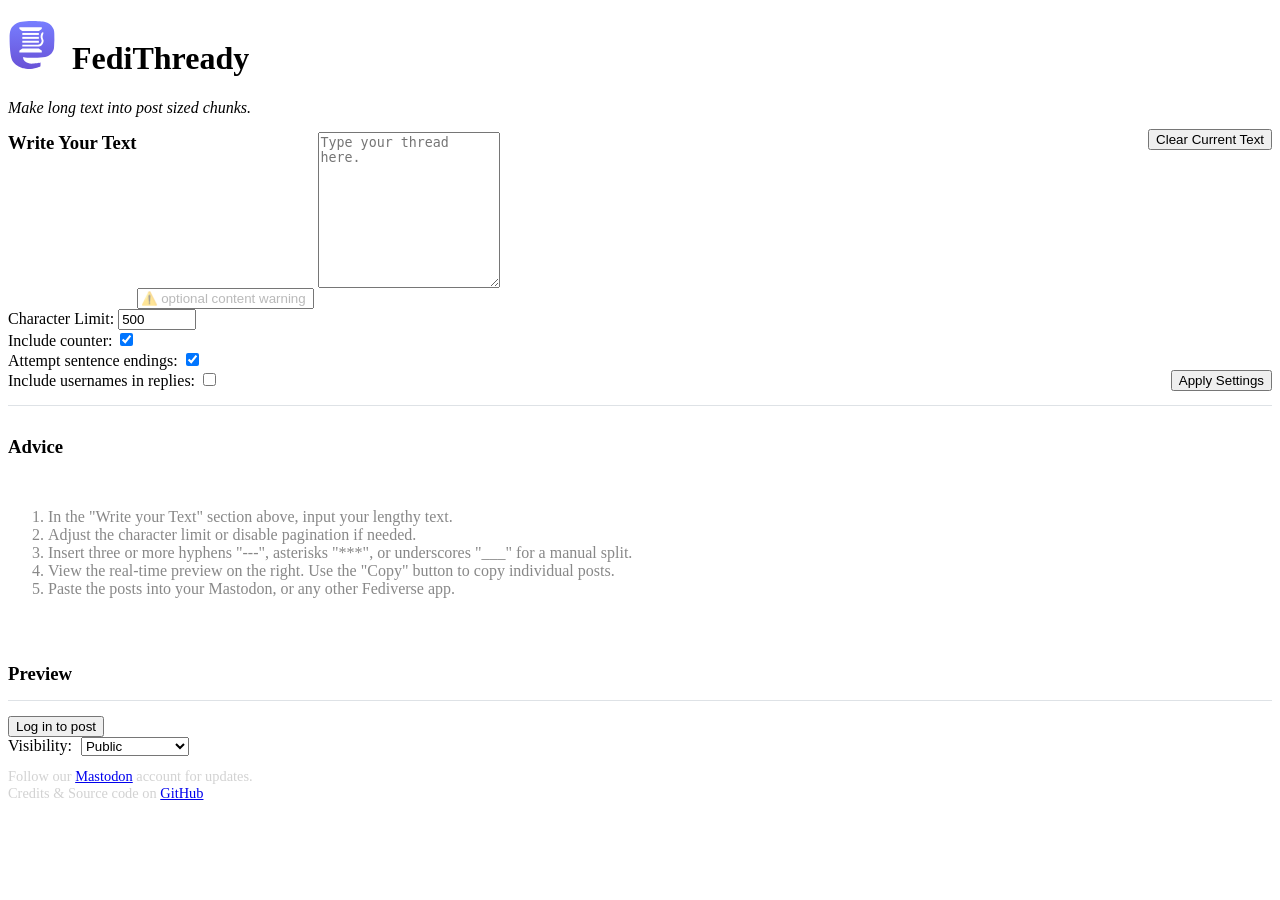
==== index.html @ 682d4951 "[add] added link to our mastodon account in the footer Code Sections: html" ====
<!DOCTYPE html>
<html lang="en">
<head>
    <meta charset="UTF-8">
    <meta http-equiv="X-UA-Compatible" content="IE=edge">
    <meta name="viewport" content="width=device-width, initial-scale=1.0">
    <link rel="apple-touch-icon" href="fedithready-favicon.png">
    <link rel="icon" href="fedithready-favicon.png" type="image/x-icon">
    <meta property="og:image" content="images/social_preview.png">
    <title>FediThready</title>

    <!-- Bootstrap CSS -->
    <link href="css/bootstrap.min.css" rel="stylesheet">

    <!-- Custom CSS -->
    <link rel="stylesheet" href="css/styles.css">
</head>
<body>

<div class="container mt-3">
    <div class="header">
        <h1 class="display-4"><img id="header-icon" src="fedithready-icon.svg" aria-hidden="true"  />FediThready</h1>
        <span class="subheading">Make long text into post sized chunks.</span>
    </div>

    <div class="row">
        <div class="col-md-6">

            <h3 style="display: inline-block; float: left;">Write Your Text</h3>
            <button id="clearText"
                    class="btn btn-warning btn-copy-style"
                    style="float: right; display: inline-block; position: relative; top: 0.75rem;"
                    aria-controls="inputText">Clear Current Text</button>

            <input type="text"
                   id="contentWarning"
                   class="form-control mb-2"
                   placeholder="⚠️ optional content warning">

            <textarea id="inputText"
                      class="form-control"
                      placeholder="Type your thread here."
                      rows="10"></textarea>

            <div class="settings mt-3 d-flex justify-content-between">
                <div style="width: 100%">
                    <label for="charLimit">Character Limit</label>:
                    <input type="number" id="charLimit" value="500" min="1">

                    <br />
                    <label for="paginationCheckbox">Include counter</label>:
                    <input type="checkbox" id="paginationCheckbox" checked>

                    <br /><label for="sentenceEndingsCheckbox">Attempt sentence endings</label>:
                    <input type="checkbox" id="sentenceEndingsCheckbox" checked>

                    <br /><label for="includeUsernamesCheckbox">Include usernames in replies</label>:
                    <input type="checkbox" id="includeUsernamesCheckbox">

                    <button id="applyLimit" class="btn btn-primary btn-copy-style" style="float: right;">Apply Settings</button>
            </div>

    </div>

            <div class="mastodon-controls mt-3">
                <button id="logoutButton" class="btn btn-outline-secondary" style="display: none;">Disconnect</button>
            </div>


            <!-- Advice section -->

            <div class="advice">
                <h3>Advice</h3>
                <ol>
                    <li>In the "Write your Text" section above, input your lengthy text.</li>
                    <li>Adjust the character limit or disable pagination if needed.</li>
                    <li>Insert three or more hyphens "---", asterisks "***", or underscores "___" for a manual split.</li>
                    <li>View the real-time preview on the right. Use the "Copy" button to copy individual posts.</li>
                    <li>Paste the posts into your Mastodon, or any other Fediverse app.</li>
                </ol>
            </div>
        </div>

        <div class="col-md-6 line-limited" id="scrollingPreview">
            <h3>Preview</h3>
            <div class="mastodon-controls mb-2">
                <button id="mastodonButton" class="btn btn-success">Log in to post</button>
                <button id="logoutButton" class="btn btn-outline-secondary" style="display: none;">Disconnect</button>
                <div id="postStatus" class="post-status-message" style="display: none;"></div>
            </div>

            <div class="visibility-selector mb-2">
                <label for="visibilitySelect">Visibility:</label>
                <select id="visibilitySelect" class="form-control d-inline-block" style="width: auto; margin-left: 5px;">
                    <option value="public" selected>Public</option>
                    <option value="unlisted">Unlisted</option>
                    <option value="private">Followers only</option>
                    <option value="direct">Direct</option>
                </select>
            </div>

            <div class="accordion mb-2" id="replyToSection" style="display: none;">
                <div class="accordion-item">
                    <h2 class="accordion-header" id="replyToHeader">
                        <button class="accordion-button collapsed" type="button" data-toggle="collapse"
                                data-target="#replyToCollapse" aria-expanded="false" aria-controls="replyToCollapse">
                            Reply to post…
                        </button>
                    </h2>
                    <div id="replyToCollapse" class="accordion-collapse collapse" aria-labelledby="replyToHeader" data-parent="#replyToSection">
                        <div class="accordion-body">
                            <div class="input-group">
                                <input type="text" id="replyToUrl" class="form-control"
                                       placeholder="https://mastodon.social/@user/123456789">
                                <div class="input-group-append">
                                    <button class="btn btn-outline-secondary" type="button"
                                            id="clearReplyTo" title="Clear">&times;</button>
                                </div>
                            </div>
                            <small id="replyToStatus" class="form-text"></small>
                            <div class="quote-post-option mt-2">
                                <label for="quotePostCheckbox">
                                    <input type="checkbox" id="quotePostCheckbox" disabled>
                                    Quote this post instead of replying
                                </label>
                                <div id="quotePostWarning" class="quote-warning" style="display: none;"></div>
                            </div>
                            <div id="replyToPreview" class="reply-to-preview" style="display: none;">
                                <div class="preview-header">
                                    <strong id="replyToLabel">Replying to:</strong>
                                    <span id="replyToAuthor"></span>
                                </div>
                                <div id="replyToContent" class="preview-content"></div>
                            </div>
                        </div>
                    </div>
                </div>
            </div>

            <div id="previewArea"></div>
        </div>
    </div>
</div>




<!-- Error Modal -->
<div id="errorModal" class="modal-overlay" style="display: none;">
    <div class="modal-content">
        <span class="modal-close">&times;</span>
        <h3>Unable to Post</h3>
        <p id="errorModalMessage"></p>
        <button id="errorModalCloseBtn" class="btn btn-primary mt-3">Understood…</button>
    </div>
</div>

<!-- Login Modal -->
<div id="loginModal" class="modal-overlay" style="display: none;">
    <div class="modal-content">
        <span class="modal-close">&times;</span>
        <h3>Connect to Mastodon</h3>

        <!-- File protocol error -->
        <div id="fileProtocolError" style="display: none;">
            <p class="status-error">For security reasons, posting to Mastodon requires loading FediThready from a web server.</p>
            <p>Visit <a href="https://fedithready.app" target="_blank"><strong>fedithready.app</strong></a> to use the posting feature.</p>
            <p class="text-muted small">Without one, you can still use FediThready to split text and paste into Mastodon.</p>
        </div>

        <!-- Enter instance -->
        <div id="instanceStep">
            <p>Enter your Mastodon instance domain:</p>
            <input type="text" id="instanceInput" class="form-control" placeholder="mastodon.social">
            <button id="authorizeBtn" class="btn btn-primary mt-3">Authorize</button>
        </div>

        <div id="modalError" class="modal-error" style="display: none;"></div>
    </div>
</div>

<!-- Reply URL Conflict Modal -->
<div id="replyUrlConflictModal" class="modal-overlay" style="display: none;">
    <div class="modal-content">
        <span class="modal-close">&times;</span>
        <h3>Reply URL Conflict</h3>
        <p>You were already working on a reply to another post. What would you like to do?</p>
        <div class="d-flex flex-column">
            <button id="replyUrlKeepTextBtn" class="btn btn-primary mb-2">Keep my text, change the reply-to URL</button>
            <button id="replyUrlClearAllBtn" class="btn btn-warning mb-2">Clear everything and start fresh</button>
            <button id="replyUrlCancelBtn" class="btn btn-secondary">Do nothing</button>
        </div>
    </div>
</div>

<footer class="footer text-center py-4 mt-5">
    <div class="container">
        Follow our
        <a rel="me" href="https://corporaterunaways.social/@fedithready">Mastodon</a>
        account for updates.
        <br />
        Credits &amp; Source code on
        <a href="https://github.com/masukomi/fedithready" target="_blank">GitHub</a>
    </div>
</footer>

<!-- jQuery and Bootstrap JS -->
<script src="js/jquery-3.5.1.min.js"></script>
<script src="js/bootstrap.bundle.min.js"></script>

<!-- Mastodon API -->
<script src="js/mastodon-api.js"></script>

<!-- Custom JS -->
<script src="js/script.js"></script>

</body>
</html>
---- css/styles.css ----
#contentWarning::placeholder {
  opacity: 0.5;
}

.post-container {
  position: relative;
  margin-bottom: 50px;
}

.chunk-text {
  padding: 2.5em 0.75em 0.75em 0.75em;
  /* Add space at the top to ensure text does not overlap with char-count and btn-copy */
  color: #383d41;
  background-color: #ddd;
  border-color: #d6d8db;
}


.char-count {
  position: absolute;
  top: 4px;
  right: 10px;
  font-size: 0.9rem;
  color: #555;
}

.btn-copy {
  position: absolute;
  top: 4px !important;
  left: -1px !important;
  font-size: 0.9rem;
  background-color: #007bff;
  color: #fff;
  border: none;
  cursor: pointer;
  padding: 5px 10px;
  border-radius: 3px;
  box-shadow: 1px 1px 5px rgba(0,0,0,0.1);
}

.btn-copy:hover {
  background-color: #0056b3;
}

.btn-copy.copied {
  background-color: #28a745; /* Bootstrap green color */
  border-color: #28a745;
}

h3, textarea {  /* Assuming your headlines are h3 elements */
  margin-bottom: 15px;  /* Adjust the value as needed */
  margin-top: 15px;  /* Adjust the value as needed */
}

ol {  /* Assuming your headlines are h2 elements */
  margin-top: 50px;  /* Adjust the value as needed */
  margin-bottom: 50px;  /* Adjust the value as needed */
  color: #888;
}

#previewArea a {
  color: #007bff; /* Bootstrap's default link color */
  text-decoration: underline;
}

#charLimit {
  width: 70px;
  margin-right: 10px !important;
}

.content-warning-display {
  background-color: #f8d7da;
  padding: 0.25em;
  border-radius: 0.2em;
}
.btn-secondary {
  margin-top: -5px;
  left: 0;
  font-size: 0.9rem;
  background-color: #007bff;
  color: #fff;
  border: none;
  cursor: pointer;
  padding: 5px 10px;
  border-radius: 3px;
  box-shadow: 1px 1px 5px rgba(0,0,0,0.1);
}

@keyframes fadeIn {
  from { opacity: 0; }
  to   { opacity: 1; }
}

.subheading {
  font-style: italic;
}
.subtitle {
  animation-name: fadeIn;
  animation-duration: 1s;
}

.jumbotron {
  padding-top: 10px !important;
  padding-bottom: 10px !important;
}

.btn-copy.copied {
  background-color: #28a745; /* Bootstrap green color */
  border-color: #28a745;
}

.footer {
  color: #d2d2d2;
  left: 0;
  bottom: 0;
  width: 100%;
  padding-top: 2px !important; /* reduce padding-top to half */
  padding-bottom: 2px !important; /* reduce padding-bottom to half */
  font-size: 0.9em;
}

.copied-post .chunk-text {
  background-color: #e6ffe6; /* This is a very light green tint */
}

.line-limited {
    overflow-y: scroll;
    max-height: 30rem;
}

.header {

}

#header-icon {
  height: 3rem;
  align: bottom;
  padding-right: 1rem;
}

label {
  user-select: none;
}

/* Modal Styles */
.modal-overlay {
  position: fixed;
  top: 0;
  left: 0;
  width: 100%;
  height: 100%;
  background-color: rgba(0, 0, 0, 0.5);
  display: flex;
  justify-content: center;
  align-items: center;
  z-index: 1000;
}

.modal-content {
  background-color: #fff;
  padding: 30px;
  border-radius: 8px;
  box-shadow: 0 4px 20px rgba(0, 0, 0, 0.3);
  max-width: 400px;
  width: 90%;
  position: relative;
}

.modal-content h3 {
  margin-top: 0;
  margin-bottom: 15px;
}

.modal-content p {
  margin-bottom: 10px;
  color: #666;
}

.modal-close {
  position: absolute;
  top: 10px;
  right: 15px;
  font-size: 24px;
  cursor: pointer;
  color: #888;
  line-height: 1;
}

.modal-close:hover {
  color: #333;
}

.modal-error {
  color: #dc3545;
  margin-top: 10px;
  font-size: 0.9rem;
}

#fileProtocolError {
  text-align: left;
}

#fileProtocolError a {
  color: #007bff;
}

/* Mastodon Controls */
.mastodon-controls {
  margin-top: 15px;
  padding-top: 15px;
  border-top: 1px solid #dee2e6;
}

.mastodon-controls button {
  margin-right: 10px;
}

/* Post Status Message */
.post-status-message {
  display: inline-block;
  margin-left: 10px;
  padding: 5px 10px;
  border-radius: 4px;
  font-size: 0.9rem;
}

.status-success {
  color: #155724;
  background-color: #d4edda;
  border: 1px solid #c3e6cb;
}

#errorModalMessage,
.status-error {
  color: #721c24;
  background-color: #f8d7da;
  border: 1px solid #f5c6cb;
}
#errorModalMessage,
p.status-error {
  padding: 0.3em;
}

/* Visibility Selector */
.visibility-selector {
  margin-bottom: 10px;
}

.visibility-selector label {
  font-weight: 500;
}

/* Reply-to Section (Accordion) */
#replyToSection {
  margin-top: 10px;
}

#replyToSection .accordion-item {
  border: 1px solid rgba(0, 0, 0, 0.125);
  border-radius: 0.25rem;
}

#replyToSection .accordion-header {
  margin-bottom: 0;
}

#replyToSection .accordion-button {
  position: relative;
  display: flex;
  align-items: center;
  width: 100%;
  padding: 0.75rem 1rem;
  font-size: 1rem;
  font-weight: 500;
  color: #495057;
  text-align: left;
  background-color: #f8f9fa;
  border: 0;
  border-radius: 0;
  overflow-anchor: none;
  transition: color 0.15s ease-in-out, background-color 0.15s ease-in-out, box-shadow 0.15s ease-in-out;
}

#replyToSection .accordion-button:not(.collapsed) {
  color: #0c63e4;
  background-color: #e7f1ff;
}

#replyToSection .accordion-button:focus {
  outline: 0;
  box-shadow: 0 0 0 0.2rem rgba(0, 123, 255, 0.25);
}

#replyToSection .accordion-button::after {
  flex-shrink: 0;
  width: 1.25rem;
  height: 1.25rem;
  margin-left: auto;
  content: "";
  background-image: url("data:image/svg+xml,%3csvg xmlns='http://www.w3.org/2000/svg' viewBox='0 0 16 16' fill='%23212529'%3e%3cpath fill-rule='evenodd' d='M1.646 4.646a.5.5 0 0 1 .708 0L8 10.293l5.646-5.647a.5.5 0 0 1 .708.708l-6 6a.5.5 0 0 1-.708 0l-6-6a.5.5 0 0 1 0-.708z'/%3e%3c/svg%3e");
  background-repeat: no-repeat;
  background-size: 1.25rem;
  transition: transform 0.2s ease-in-out;
}

#replyToSection .accordion-button:not(.collapsed)::after {
  transform: rotate(-180deg);
}

#replyToSection .accordion-collapse {
  border-top: 0;
}

#replyToSection .accordion-body {
  padding: 1rem;
}

#replyToSection .input-group {
  margin-bottom: 5px;
}

#replyToSection #clearReplyTo {
  border-color: #ced4da;
}

#replyToStatus {
  font-size: 0.85rem;
}

#replyToStatus.status-error {
  color: #dc3545;
  background-color: transparent;
  border: none;
}

#replyToStatus.status-info {
  color: #6c757d;
}

.reply-to-preview {
  margin-top: 8px;
  padding: 10px;
  background: #e9ecef;
  border-radius: 4px;
  border-left: 3px solid #6c757d;
  font-size: 0.9em;
}

.reply-to-preview .preview-header {
  margin-bottom: 5px;
  color: #495057;
}

.reply-to-preview .preview-content {
  color: #212529;
  max-height: 150px;
  overflow-y: auto;
}

/* Quote Post Option */
.quote-post-option {
  margin-top: 10px;
}

.quote-post-option label {
  display: flex;
  align-items: center;
  gap: 0.5em;
  cursor: pointer;
  color: #495057;
}

.quote-post-option input[type="checkbox"]:disabled + span,
.quote-post-option label:has(input:disabled) {
  color: #adb5bd;
  cursor: not-allowed;
}

#quotePostCheckbox:disabled {
  cursor: not-allowed;
}

.quote-warning {
  margin-top: 8px;
  padding: 8px 12px;
  background-color: #fff3cd;
  border: 1px solid #ffc107;
  border-radius: 4px;
  color: #856404;
  font-size: 0.9em;
}
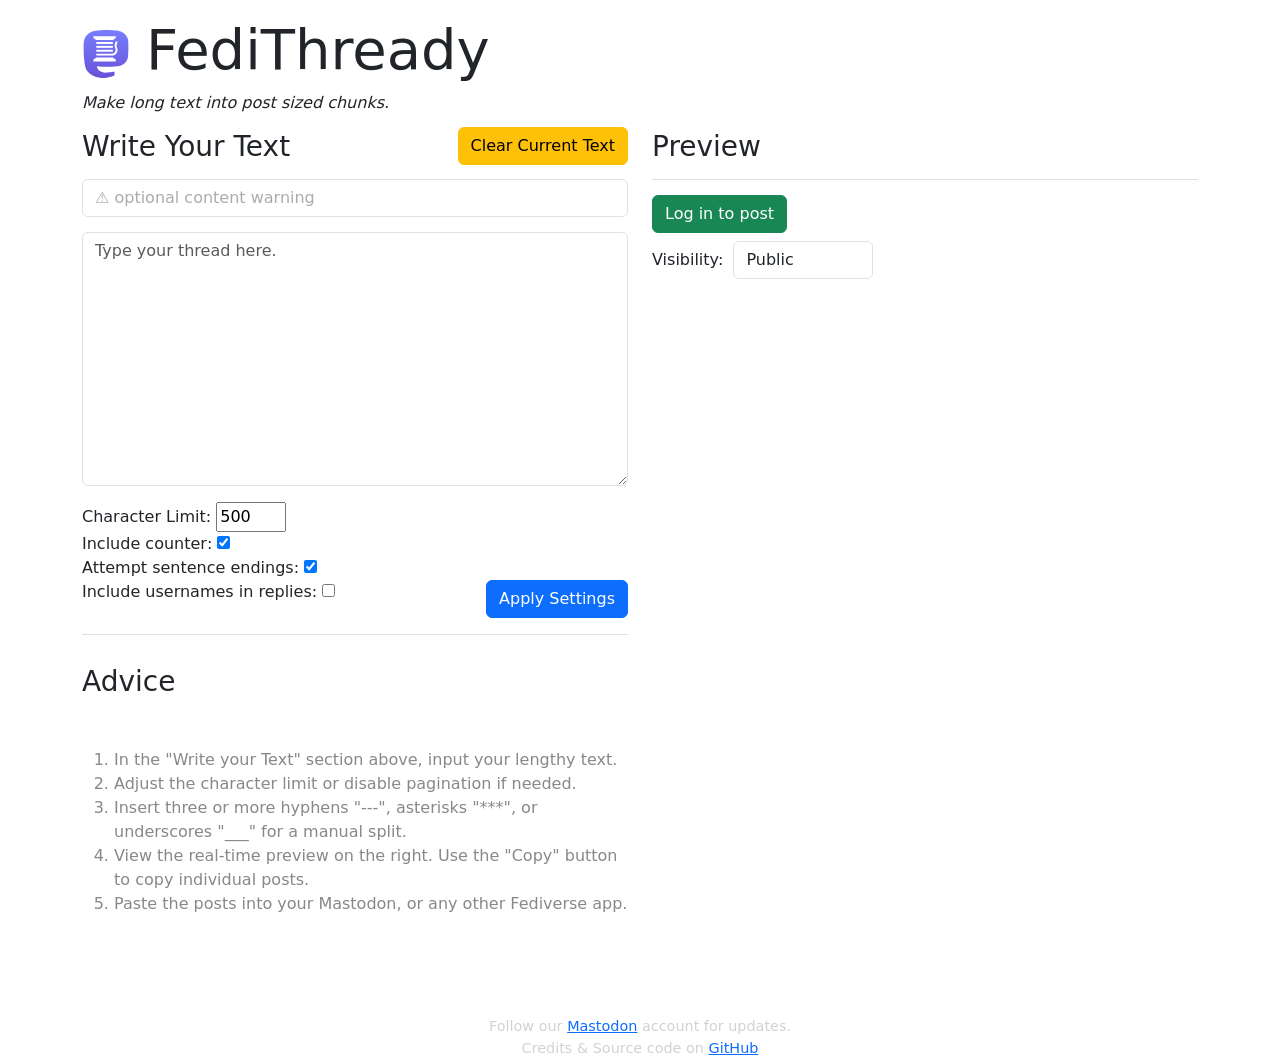
==== commit 093bd1c9: "[add] updated bootstrap to v5.3.8 Code Sections: js, css" ====
--- a/index.html
+++ b/index.html
@@ -130,7 +130,20 @@
                                     <strong id="replyToLabel">Replying to:</strong>
                                     <span id="replyToAuthor"></span>
                                 </div>
+                                <div id="replyToCW" class="content-warning-display" style="display: none;"></div>
                                 <div id="replyToContent" class="preview-content"></div>
+                                <div id="replyToCarousel" class="carousel slide" style="display: none;">
+                                    <div class="carousel-inner" id="replyToCarouselInner">
+                                    </div>
+                                    <button class="carousel-control-prev" type="button" data-bs-target="#replyToCarousel" data-bs-slide="prev">
+                                        <span class="carousel-control-prev-icon" aria-hidden="true"></span>
+                                        <span class="visually-hidden">Previous</span>
+                                    </button>
+                                    <button class="carousel-control-next" type="button" data-bs-target="#replyToCarousel" data-bs-slide="next">
+                                        <span class="carousel-control-next-icon" aria-hidden="true"></span>
+                                        <span class="visually-hidden">Next</span>
+                                    </button>
+                                </div>
                             </div>
                         </div>
                     </div>
--- a/css/styles.css
+++ b/css/styles.css
@@ -357,6 +357,12 @@
   overflow-y: auto;
 }
 
+.reply-to-preview .carousel {
+  margin-top: 8px;
+  border-radius: 4px;
+  overflow: hidden;
+}
+
 /* Quote Post Option */
 .quote-post-option {
   margin-top: 10px;
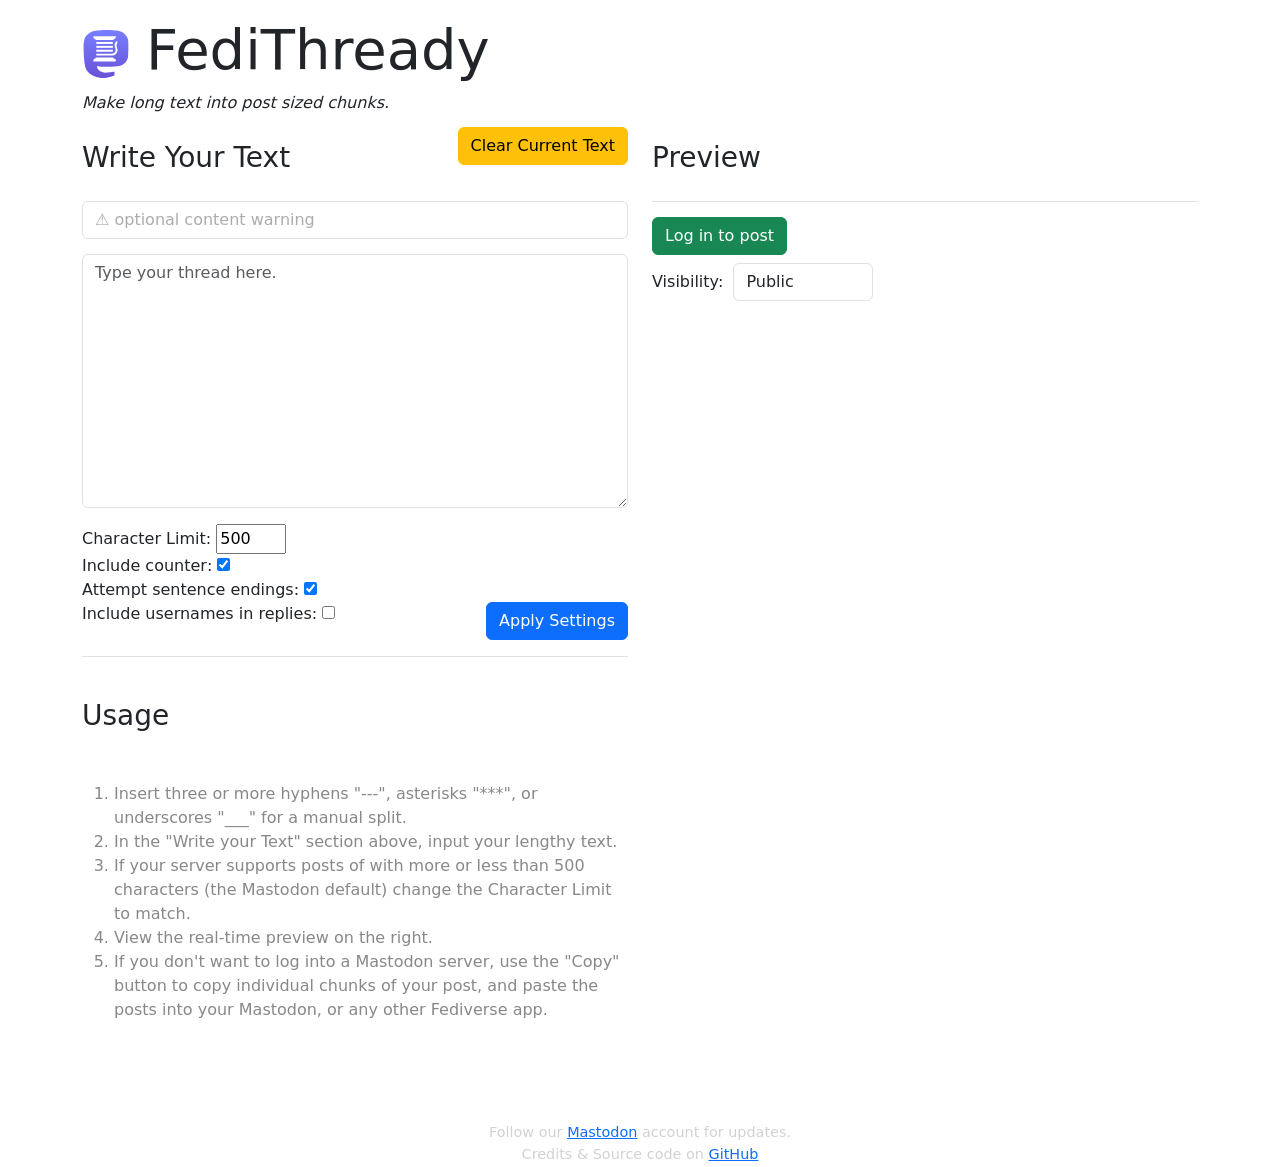
==== commit b7c0e1fc: "[clean-up] updated advice / usage section at bottom Code Sections: html" ====
--- a/index.html
+++ b/index.html
@@ -70,13 +70,13 @@
             <!-- Advice section -->
 
             <div class="advice">
-                <h3>Advice</h3>
+                <h3>Usage</h3>
                 <ol>
+                    <li>Insert three or more hyphens "---", asterisks "***", or underscores "___" for a manual split.</li>
                     <li>In the "Write your Text" section above, input your lengthy text.</li>
-                    <li>Adjust the character limit or disable pagination if needed.</li>
-                    <li>Insert three or more hyphens "---", asterisks "***", or underscores "___" for a manual split.</li>
-                    <li>View the real-time preview on the right. Use the "Copy" button to copy individual posts.</li>
-                    <li>Paste the posts into your Mastodon, or any other Fediverse app.</li>
+                    <li>If your server supports posts of with more or less than 500 characters (the Mastodon default) change the Character Limit to match.</li>
+                    <li>View the real-time preview on the right.</li>
+                    <li>If you don't want to log into a Mastodon server, use the "Copy" button to copy individual chunks of your post, and paste the posts into your Mastodon, or any other Fediverse app.</li>
                 </ol>
             </div>
         </div>
@@ -102,12 +102,12 @@
             <div class="accordion mb-2" id="replyToSection" style="display: none;">
                 <div class="accordion-item">
                     <h2 class="accordion-header" id="replyToHeader">
-                        <button class="accordion-button collapsed" type="button" data-toggle="collapse"
-                                data-target="#replyToCollapse" aria-expanded="false" aria-controls="replyToCollapse">
+                        <button class="accordion-button collapsed" type="button" data-bs-toggle="collapse"
+                                data-bs-target="#replyToCollapse" aria-expanded="false" aria-controls="replyToCollapse">
                             Reply to post…
                         </button>
                     </h2>
-                    <div id="replyToCollapse" class="accordion-collapse collapse" aria-labelledby="replyToHeader" data-parent="#replyToSection">
+                    <div id="replyToCollapse" class="accordion-collapse collapse" aria-labelledby="replyToHeader" data-bs-parent="#replyToSection">
                         <div class="accordion-body">
                             <div class="input-group">
                                 <input type="text" id="replyToUrl" class="form-control"
--- a/css/styles.css
+++ b/css/styles.css
@@ -4,7 +4,7 @@
 
 .post-container {
   position: relative;
-  margin-bottom: 50px;
+  margin-bottom: 3.125em;
 }
 
 .chunk-text {
@@ -18,24 +18,24 @@
 
 .char-count {
   position: absolute;
-  top: 4px;
-  right: 10px;
+  top: 0.25em;
+  right: 0.6em;
   font-size: 0.9rem;
   color: #555;
 }
 
 .btn-copy {
   position: absolute;
-  top: 4px !important;
-  left: -1px !important;
+  top: 0.25em !important;
+  left: -0.0625em !important;
   font-size: 0.9rem;
   background-color: #007bff;
   color: #fff;
   border: none;
   cursor: pointer;
-  padding: 5px 10px;
-  border-radius: 3px;
-  box-shadow: 1px 1px 5px rgba(0,0,0,0.1);
+  padding: 0.3125em 0.6em;
+  border-radius: 0.2em;
+  box-shadow: 0.0625em 0.0625em 0.3125em rgba(0,0,0,0.1);
 }
 
 .btn-copy:hover {
@@ -48,13 +48,13 @@
 }
 
 h3, textarea {  /* Assuming your headlines are h3 elements */
-  margin-bottom: 15px;  /* Adjust the value as needed */
-  margin-top: 15px;  /* Adjust the value as needed */
+  margin-bottom: 0.9375em;  /* Adjust the value as needed */
+  margin-top: 0.9375em;  /* Adjust the value as needed */
 }
 
 ol {  /* Assuming your headlines are h2 elements */
-  margin-top: 50px;  /* Adjust the value as needed */
-  margin-bottom: 50px;  /* Adjust the value as needed */
+  margin-top: 3.125em;  /* Adjust the value as needed */
+  margin-bottom: 3.125em;  /* Adjust the value as needed */
   color: #888;
 }
 
@@ -64,8 +64,8 @@
 }
 
 #charLimit {
-  width: 70px;
-  margin-right: 10px !important;
+  width: 4.375em;
+  margin-right: 0.6em !important;
 }
 
 .content-warning-display {
@@ -74,16 +74,16 @@
   border-radius: 0.2em;
 }
 .btn-secondary {
-  margin-top: -5px;
+  margin-top: -0.3125em;
   left: 0;
   font-size: 0.9rem;
   background-color: #007bff;
   color: #fff;
   border: none;
   cursor: pointer;
-  padding: 5px 10px;
-  border-radius: 3px;
-  box-shadow: 1px 1px 5px rgba(0,0,0,0.1);
+  padding: 0.3125em 0.6em;
+  border-radius: 0.2em;
+  box-shadow: 0.0625em 0.0625em 0.3125em rgba(0,0,0,0.1);
 }
 
 @keyframes fadeIn {
@@ -100,8 +100,8 @@
 }
 
 .jumbotron {
-  padding-top: 10px !important;
-  padding-bottom: 10px !important;
+  padding-top: 0.6em !important;
+  padding-bottom: 0.6em !important;
 }
 
 .btn-copy.copied {
@@ -114,8 +114,8 @@
   left: 0;
   bottom: 0;
   width: 100%;
-  padding-top: 2px !important; /* reduce padding-top to half */
-  padding-bottom: 2px !important; /* reduce padding-bottom to half */
+  padding-top: 0.125em !important; /* reduce padding-top to half */
+  padding-bottom: 0.125em !important; /* reduce padding-bottom to half */
   font-size: 0.9em;
 }
 
@@ -158,29 +158,29 @@
 
 .modal-content {
   background-color: #fff;
-  padding: 30px;
-  border-radius: 8px;
-  box-shadow: 0 4px 20px rgba(0, 0, 0, 0.3);
-  max-width: 400px;
+  padding: 1.875em;
+  border-radius: 0.5em;
+  box-shadow: 0 0.25em 1.25em rgba(0, 0, 0, 0.3);
+  max-width: 25em;
   width: 90%;
   position: relative;
 }
 
 .modal-content h3 {
   margin-top: 0;
-  margin-bottom: 15px;
+  margin-bottom: 0.9375em;
 }
 
 .modal-content p {
-  margin-bottom: 10px;
+  margin-bottom: 0.6em;
   color: #666;
 }
 
 .modal-close {
   position: absolute;
-  top: 10px;
-  right: 15px;
-  font-size: 24px;
+  top: 0.6em;
+  right: 0.9375em;
+  font-size: 1.5em;
   cursor: pointer;
   color: #888;
   line-height: 1;
@@ -192,7 +192,7 @@
 
 .modal-error {
   color: #dc3545;
-  margin-top: 10px;
+  margin-top: 0.6em;
   font-size: 0.9rem;
 }
 
@@ -206,35 +206,35 @@
 
 /* Mastodon Controls */
 .mastodon-controls {
-  margin-top: 15px;
-  padding-top: 15px;
-  border-top: 1px solid #dee2e6;
+  margin-top: 0.9375em;
+  padding-top: 0.9375em;
+  border-top: 0.0625em solid #dee2e6;
 }
 
 .mastodon-controls button {
-  margin-right: 10px;
+  margin-right: 0.6em;
 }
 
 /* Post Status Message */
 .post-status-message {
   display: inline-block;
-  margin-left: 10px;
-  padding: 5px 10px;
-  border-radius: 4px;
+  margin-left: 0.6em;
+  padding: 0.3125em 0.6em;
+  border-radius: 0.25em;
   font-size: 0.9rem;
 }
 
 .status-success {
   color: #155724;
   background-color: #d4edda;
-  border: 1px solid #c3e6cb;
+  border: 0.0625em solid #c3e6cb;
 }
 
 #errorModalMessage,
 .status-error {
   color: #721c24;
   background-color: #f8d7da;
-  border: 1px solid #f5c6cb;
+  border: 0.0625em solid #f5c6cb;
 }
 #errorModalMessage,
 p.status-error {
@@ -243,7 +243,7 @@
 
 /* Visibility Selector */
 .visibility-selector {
-  margin-bottom: 10px;
+  margin-bottom: 0.6em;
 }
 
 .visibility-selector label {
@@ -252,11 +252,11 @@
 
 /* Reply-to Section (Accordion) */
 #replyToSection {
-  margin-top: 10px;
+  margin-top: 0.6em;
 }
 
 #replyToSection .accordion-item {
-  border: 1px solid rgba(0, 0, 0, 0.125);
+  border: 0.0625em solid rgba(0, 0, 0, 0.125);
   border-radius: 0.25rem;
 }
 
@@ -316,7 +316,7 @@
 }
 
 #replyToSection .input-group {
-  margin-bottom: 5px;
+  margin-bottom: 0.3125em;
 }
 
 #replyToSection #clearReplyTo {
@@ -338,34 +338,33 @@
 }
 
 .reply-to-preview {
-  margin-top: 8px;
-  padding: 10px;
+  margin-top: 0.5em;
+  padding: 0.6em;
   background: #e9ecef;
-  border-radius: 4px;
-  border-left: 3px solid #6c757d;
+  border-radius: 0.25em;
+  border-left: 0.2em solid #6c757d;
   font-size: 0.9em;
 }
 
 .reply-to-preview .preview-header {
-  margin-bottom: 5px;
+  margin-bottom: 0.3125em;
   color: #495057;
 }
 
 .reply-to-preview .preview-content {
   color: #212529;
-  max-height: 150px;
   overflow-y: auto;
 }
 
 .reply-to-preview .carousel {
-  margin-top: 8px;
-  border-radius: 4px;
+  margin-top: 0.5em;
+  border-radius: 0.25em;
   overflow: hidden;
 }
 
 /* Quote Post Option */
 .quote-post-option {
-  margin-top: 10px;
+  margin-top: 0.6em;
 }
 
 .quote-post-option label {
@@ -387,11 +386,11 @@
 }
 
 .quote-warning {
-  margin-top: 8px;
-  padding: 8px 12px;
+  margin-top: 0.5em;
+  padding: 0.5em 0.75em;
   background-color: #fff3cd;
-  border: 1px solid #ffc107;
-  border-radius: 4px;
+  border: 0.0625em solid #ffc107;
+  border-radius: 0.25em;
   color: #856404;
   font-size: 0.9em;
 }
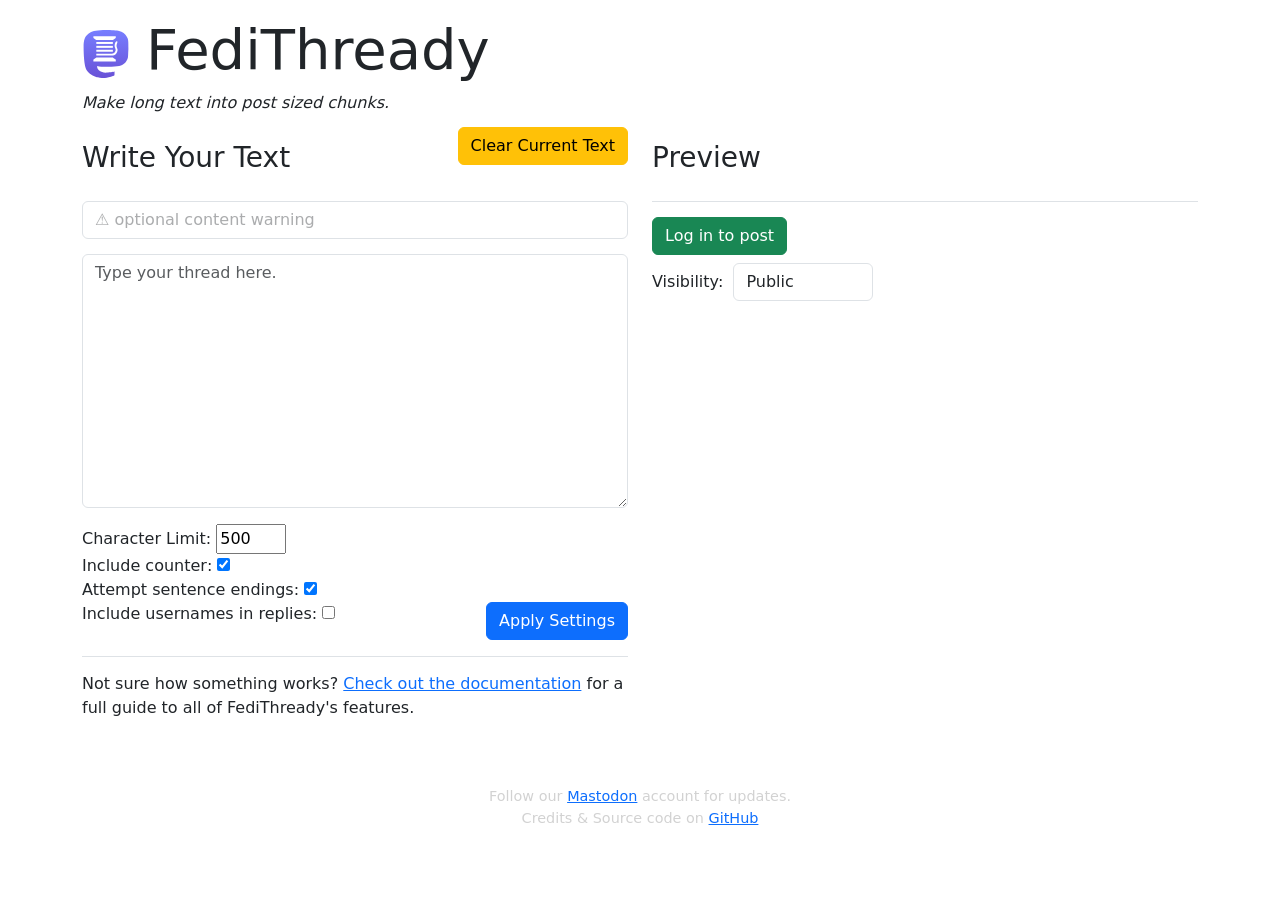
==== commit c1b09969: "[add] added separated documentation documentation.org → documentation.html after running through ox-" ====
--- a/index.html
+++ b/index.html
@@ -42,6 +42,8 @@
                       placeholder="Type your thread here."
                       rows="10"></textarea>
 
+            <ol id="imageReferences"></ol>
+
             <div class="settings mt-3 d-flex justify-content-between">
                 <div style="width: 100%">
                     <label for="charLimit">Character Limit</label>:
@@ -67,17 +69,9 @@
             </div>
 
 
-            <!-- Advice section -->
-
+            <!-- Documentation link -->
             <div class="advice">
-                <h3>Usage</h3>
-                <ol>
-                    <li>Insert three or more hyphens "---", asterisks "***", or underscores "___" for a manual split.</li>
-                    <li>In the "Write your Text" section above, input your lengthy text.</li>
-                    <li>If your server supports posts of with more or less than 500 characters (the Mastodon default) change the Character Limit to match.</li>
-                    <li>View the real-time preview on the right.</li>
-                    <li>If you don't want to log into a Mastodon server, use the "Copy" button to copy individual chunks of your post, and paste the posts into your Mastodon, or any other Fediverse app.</li>
-                </ol>
+                <p>Not sure how something works? <a href="documentation.html">Check out the documentation</a> for a full guide to all of FediThready's features.</p>
             </div>
         </div>
 
@@ -186,6 +180,14 @@
             <p>Enter your Mastodon instance domain:</p>
             <input type="text" id="instanceInput" class="form-control" placeholder="mastodon.social">
             <button id="authorizeBtn" class="btn btn-primary mt-3">Authorize</button>
+            <p class="hint">
+                This should be the domain you use to access posts.
+                For example, if your username is
+                <code>@mary@mastodon.example</code>,
+                but your user page is at <code>social.mastodon.example/mary</code>,
+                you should fill in <code>social.mastodon.example</code>.
+            </p>
+
         </div>
 
         <div id="modalError" class="modal-error" style="display: none;"></div>
--- a/css/styles.css
+++ b/css/styles.css
@@ -394,3 +394,138 @@
   color: #856404;
   font-size: 0.9em;
 }
+
+.hint {
+  border: solid 1px gray;
+  margin: 1em;
+  border-radius: 0.5em;
+  padding: 0.5em;
+  background: #e0e0e0;
+}
+
+/* Mention autocomplete dropdown */
+.mention-autocomplete-dropdown {
+    position: fixed;
+    z-index: 1050;
+    background: #fff;
+    border: 0.0625em solid #ccc;
+    border-radius: 0.25em;
+    list-style: none;
+    padding: 0;
+    margin: 0;
+    max-height: 12.5em;
+    overflow-y: auto;
+    box-shadow: 0 0.125em 0.5em rgba(0,0,0,0.15);
+    min-width: 12.5em;
+}
+
+.mention-autocomplete-dropdown li {
+    display: flex;
+    align-items: center;
+    padding: 0.375em 0.625em;
+    cursor: pointer;
+    gap: 0.5em;
+}
+
+.mention-autocomplete-dropdown li:hover,
+.mention-autocomplete-dropdown li.active {
+    background: #e8f0fe;
+}
+
+.mention-autocomplete-dropdown li img {
+    width: 1.5em;
+    height: 1.5em;
+    border-radius: 50%;
+    flex-shrink: 0;
+}
+
+.mention-autocomplete-dropdown li .acct-name {
+    font-weight: bold;
+    font-size: 0.9em;
+}
+
+.mention-autocomplete-dropdown li .acct-handle {
+    font-size: 0.8em;
+    color: #666;
+}
+
+/* Image references list */
+#imageReferences {
+    margin-top: 0.5em;
+    margin-bottom: 0;
+    padding-left: 1.5em;
+    color: inherit;
+}
+
+#imageReferences li {
+    margin-bottom: 0.5em;
+}
+
+.image-ref-row {
+    display: flex;
+    align-items: flex-start;
+    gap: 0.5em;
+}
+
+.image-ref-thumb {
+    width: 3em;
+    height: 3em;
+    object-fit: cover;
+    border-radius: 0.25em;
+    border: 0.0625em solid #ccc;
+    flex-shrink: 0;
+}
+
+.image-ref-alt {
+    flex: 1;
+    font-size: 0.85em;
+    resize: vertical;
+    min-height: 2.2em;
+}
+
+.image-ref-remove {
+    background: none;
+    border: none;
+    color: #dc3545;
+    cursor: pointer;
+    font-size: 1.1em;
+    padding: 0 0.25em;
+    line-height: 1;
+    flex-shrink: 0;
+}
+
+.image-ref-remove:hover {
+    color: #9a0000;
+}
+
+#inputText.drag-over {
+    border-color: #007bff;
+    background-color: #e8f0fe;
+}
+
+/* Chunk image attachments in preview */
+.chunk-images {
+    display: flex;
+    flex-wrap: wrap;
+    gap: 0.3em;
+    margin-top: 0.5em;
+}
+
+.chunk-image-thumb {
+    width: 4em;
+    height: 4em;
+    object-fit: cover;
+    border-radius: 0.25em;
+    border: 0.0625em solid #ccc;
+}
+
+.chunk-images-error {
+    color: #721c24;
+    background-color: #f8d7da;
+    border: 0.0625em solid #f5c6cb;
+    border-radius: 0.25em;
+    padding: 0.25em 0.5em;
+    font-size: 0.85em;
+    margin-top: 0.3em;
+    width: 100%;
+}
